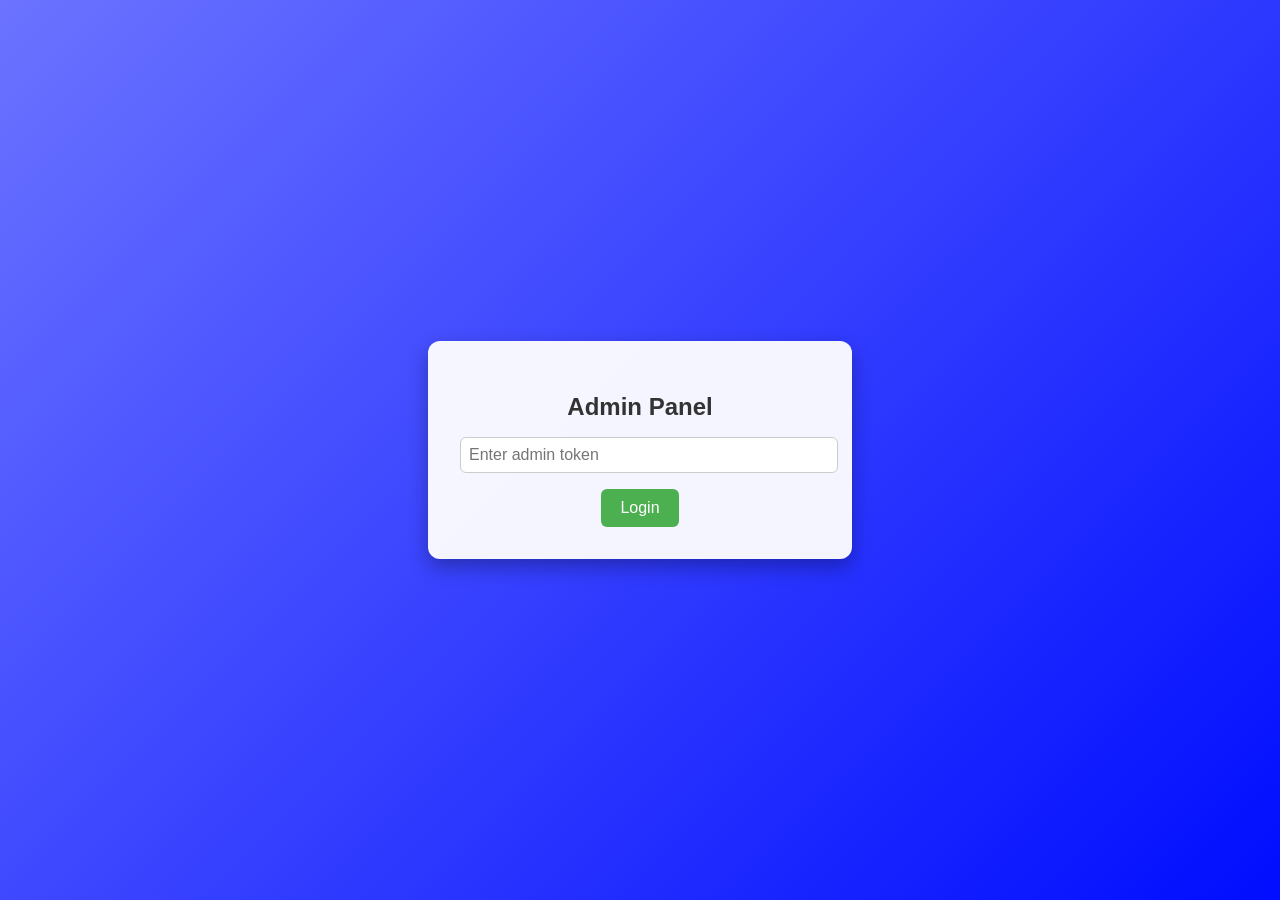
==== admin.html @ 49f11188 "Create admin.html" ====
<!DOCTYPE html>
<html lang="en">
<head>
<meta charset="UTF-8">
<title>Admin Panel</title>
<style>
  body {
    font-family: 'Segoe UI', Tahoma, Geneva, Verdana, sans-serif;
    background: linear-gradient(135deg, #6b73ff 0%, #000dff 100%);
    display: flex; justify-content: center; align-items: center; height: 100vh; margin: 0;
    color: #fff;
  }
  .container {
    background: rgba(255,255,255,0.95); color: #333; border-radius: 12px;
    padding: 2rem; box-shadow: 0 8px 20px rgba(0,0,0,0.3); width: 360px; text-align: center;
  }
  h2 { margin-bottom: 1rem; }
  input[type="password"] {
    width: 100%; padding: 0.5rem; margin-bottom: 1rem; border-radius: 6px;
    border: 1px solid #ccc; font-size: 1rem;
  }
  button {
    padding: 0.6rem 1.2rem; border: none; border-radius: 6px; font-size: 1rem;
    background: #4caf50; color: white; cursor: pointer; transition: 0.2s;
  }
  button:hover { background: #45a049; }
  button:disabled { background: #aaa; cursor: not-allowed; }
  #status { margin-top: 1rem; font-weight: bold; }
</style>
</head>
<body>
<div class="container">
  <h2>Admin Panel</h2>
  <div id="loginDiv">
    <input type="password" id="tokenInput" placeholder="Enter admin token" />
    <button id="loginBtn">Login</button>
  </div>
  <div id="panel" style="display:none;">
    <button id="refreshBtn">Refresh Latest Version</button>
    <div id="status"></div>
  </div>
</div>
<script>
  const loginBtn = document.getElementById('loginBtn');
  const tokenInput = document.getElementById('tokenInput');
  const loginDiv = document.getElementById('loginDiv');
  const panel = document.getElementById('panel');
  const refreshBtn = document.getElementById('refreshBtn');
  const status = document.getElementById('status');

  loginBtn.onclick = async () => {
    const token = tokenInput.value.trim();
    if (!token) return;
    try {
      const res = await fetch(`/admin/verify?token=${encodeURIComponent(token)}`);
      const data = await res.json();
      if (data.success) {
        loginDiv.style.display = 'none';
        panel.style.display = 'block';
        status.textContent = 'Logged in';
      } else {
        status.textContent = 'Invalid token or rate limited';
      }
    } catch {
      status.textContent = 'Error verifying token';
    }
  };

  refreshBtn.onclick = async () => {
    refreshBtn.disabled = true;
    status.textContent = 'Refreshing...';
    try {
      const res = await fetch(`/admin/refresh?token=${encodeURIComponent(tokenInput.value.trim())}`);
      const text = await res.text();
      status.textContent = text;
    } catch {
      status.textContent = 'Error refreshing';
    }
    refreshBtn.disabled = false;
  };
</script>
</body>
</html>
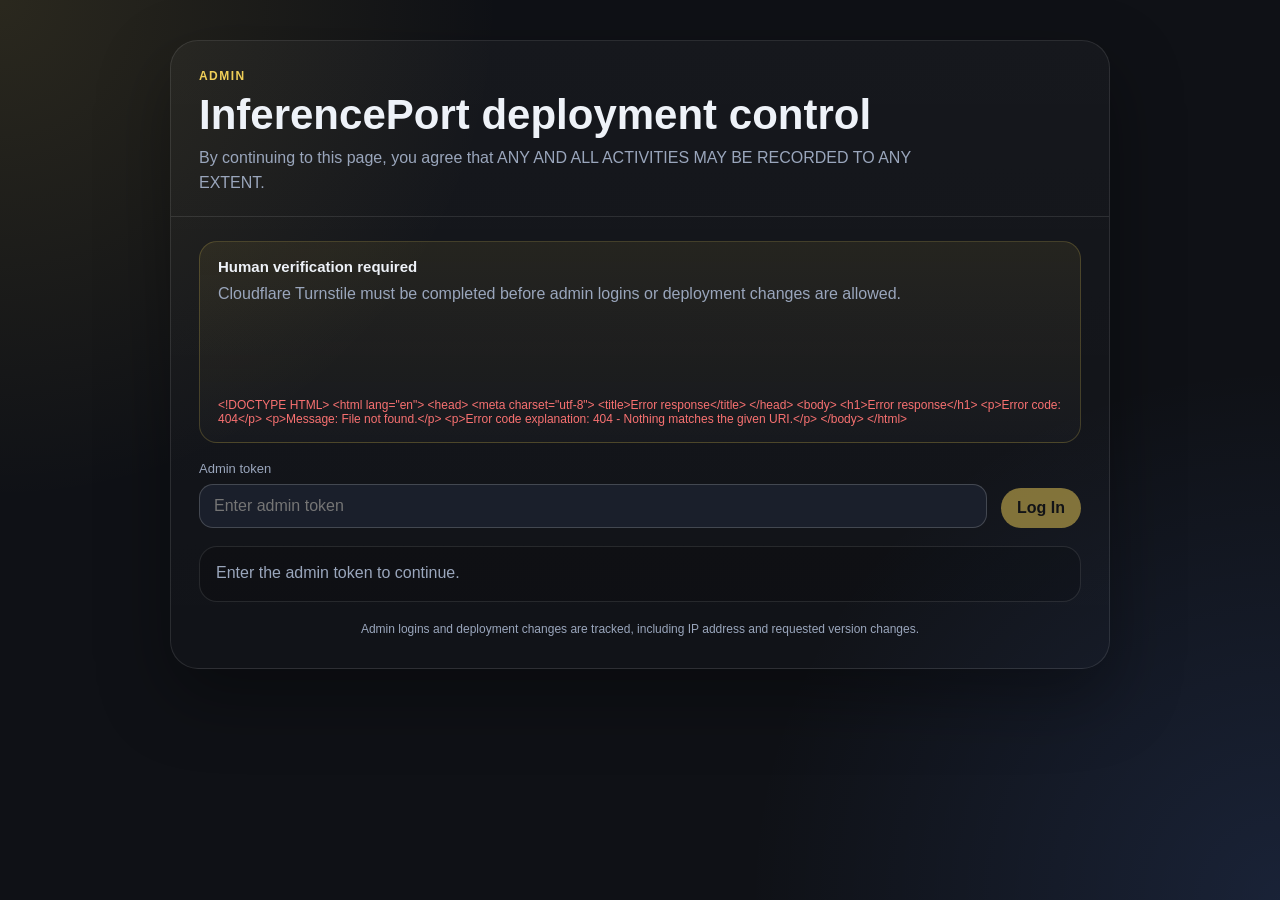
==== commit 459bf9d9: "Add App option in feedback" ====
--- a/admin.html
+++ b/admin.html
@@ -1,83 +1,1039 @@
 <!DOCTYPE html>
 <html lang="en">
 <head>
-<meta charset="UTF-8">
-<title>Admin Panel</title>
+<meta charset="UTF-8" />
+<meta name="viewport" content="width=device-width, initial-scale=1.0" />
+<title>InferencePort Admin</title>
+<link rel="preconnect" href="https://challenges.cloudflare.com" />
+<script>
+  window.__adminTurnstileReady = false;
+  window.adminTurnstileApiLoaded = function () {
+    window.__adminTurnstileReady = true;
+    if (typeof window.__adminTurnstileBoot === 'function') {
+      window.__adminTurnstileBoot();
+    }
+  };
+</script>
+<script src="https://challenges.cloudflare.com/turnstile/v0/api.js?onload=adminTurnstileApiLoaded&render=explicit" async defer></script>
 <style>
+  :root {
+    color-scheme: dark;
+    --bg: #0f1116;
+    --panel: rgba(20, 24, 32, 0.9);
+    --panel-2: rgba(28, 34, 46, 0.88);
+    --border: rgba(255,255,255,0.1);
+    --border-strong: rgba(255,255,255,0.18);
+    --text: #eef2f8;
+    --muted: #9aa6bc;
+    --accent: #f0cf58;
+    --danger: #f87171;
+    --success: #34d399;
+    --shadow: 0 28px 70px rgba(0,0,0,0.35);
+  }
+
+  * { box-sizing: border-box; }
+  * { scrollbar-width: thin; scrollbar-color: rgba(255,255,255,0.18) transparent; }
+  *::-webkit-scrollbar { width: 10px; height: 10px; }
+  *::-webkit-scrollbar-track { background: transparent; }
+  *::-webkit-scrollbar-thumb { border: 2px solid transparent; border-radius: 999px; background: rgba(255,255,255,0.18); background-clip: padding-box; }
+  *::-webkit-scrollbar-thumb:hover { background: rgba(255,255,255,0.28); background-clip: padding-box; }
+
   body {
-    font-family: 'Segoe UI', Tahoma, Geneva, Verdana, sans-serif;
-    background: linear-gradient(135deg, #6b73ff 0%, #000dff 100%);
-    display: flex; justify-content: center; align-items: center; height: 100vh; margin: 0;
-    color: #fff;
-  }
-  .container {
-    background: rgba(255,255,255,0.95); color: #333; border-radius: 12px;
-    padding: 2rem; box-shadow: 0 8px 20px rgba(0,0,0,0.3); width: 360px; text-align: center;
-  }
-  h2 { margin-bottom: 1rem; }
-  input[type="password"] {
-    width: 100%; padding: 0.5rem; margin-bottom: 1rem; border-radius: 6px;
-    border: 1px solid #ccc; font-size: 1rem;
-  }
+    margin: 0;
+    min-height: 100vh;
+    font-family: "Geist", "Segoe UI", sans-serif;
+    background:
+      radial-gradient(circle at top left, rgba(240,207,88,0.12), transparent 32%),
+      radial-gradient(circle at bottom right, rgba(89,140,255,0.14), transparent 34%),
+      var(--bg);
+    color: var(--text);
+  }
+
+  .page { max-width: 980px; margin: 0 auto; padding: 40px 20px 32px; }
+
+  .shell {
+    border: 1px solid var(--border);
+    border-radius: 28px;
+    background: linear-gradient(180deg, rgba(255,255,255,0.03), rgba(255,255,255,0.01));
+    box-shadow: var(--shadow);
+    overflow: hidden;
+  }
+
+  .hero { padding: 28px 28px 20px; border-bottom: 1px solid var(--border); }
+  .eyebrow { font-size: 12px; font-weight: 700; letter-spacing: 0.12em; text-transform: uppercase; color: var(--accent); }
+  h1 { margin: 10px 0 8px; font-size: clamp(30px, 4vw, 42px); line-height: 1.04; }
+  .hero p { margin: 0; max-width: 720px; color: var(--muted); line-height: 1.6; }
+
+  .content { padding: 24px 28px 28px; }
+
+  /* Tabs */
+  .tab-bar {
+    display: flex;
+    gap: 4px;
+    margin-bottom: 22px;
+    padding: 4px;
+    background: rgba(0,0,0,0.2);
+    border-radius: 16px;
+    border: 1px solid var(--border);
+    width: fit-content;
+  }
+
+  .tab-btn {
+    padding: 8px 20px;
+    border-radius: 12px;
+    border: 0;
+    background: transparent;
+    color: var(--muted);
+    font: inherit;
+    font-size: 13px;
+    font-weight: 600;
+    cursor: pointer;
+    transition: all 180ms ease;
+  }
+
+  .tab-btn:hover { color: var(--text); background: rgba(255,255,255,0.05); transform: none; }
+  .tab-btn.active { background: rgba(255,255,255,0.09); color: var(--text); }
+  .tab-btn .tab-badge {
+    display: inline-block;
+    margin-left: 6px;
+    padding: 1px 7px;
+    border-radius: 999px;
+    background: rgba(240,207,88,0.15);
+    color: var(--accent);
+    font-size: 11px;
+    font-weight: 700;
+  }
+
+  .tab-panel { display: none; }
+  .tab-panel.active { display: block; }
+
+  /* Login */
+  .login-row, .action-row, .status-grid { display: grid; gap: 14px; }
+  .login-row { grid-template-columns: 1fr auto; align-items: end; }
+  .status-grid { grid-template-columns: repeat(auto-fit, minmax(180px, 1fr)); margin-bottom: 22px; }
+
+  .card { padding: 16px 18px; border: 1px solid var(--border); border-radius: 18px; background: var(--panel); }
+  .card-label { font-size: 11px; font-weight: 700; letter-spacing: 0.08em; text-transform: uppercase; color: var(--muted); }
+  .card-value { margin-top: 8px; font-size: 14px; font-weight: 600; word-break: break-word; }
+
+  label { display: block; margin-bottom: 8px; font-size: 13px; color: var(--muted); }
+
+  input {
+    width: 100%;
+    padding: 12px 14px;
+    border-radius: 14px;
+    border: 1px solid var(--border-strong);
+    background: var(--panel-2);
+    color: var(--text);
+    font: inherit;
+  }
+
   button {
-    padding: 0.6rem 1.2rem; border: none; border-radius: 6px; font-size: 1rem;
-    background: #4caf50; color: white; cursor: pointer; transition: 0.2s;
-  }
-  button:hover { background: #45a049; }
-  button:disabled { background: #aaa; cursor: not-allowed; }
-  #status { margin-top: 1rem; font-weight: bold; }
+    border: 0;
+    border-radius: 999px;
+    padding: 11px 16px;
+    background: rgba(255,255,255,0.06);
+    color: var(--text);
+    font: inherit;
+    font-weight: 600;
+    cursor: pointer;
+    transition: transform 160ms ease, background 160ms ease, border-color 160ms ease;
+  }
+
+  button:hover { transform: translateY(-1px); background: rgba(255,255,255,0.1); }
+  button:disabled { cursor: not-allowed; opacity: 0.5; transform: none; }
+  .btn-primary { background: var(--accent); color: #111; }
+  .btn-danger { background: rgba(248,113,113,0.12); color: var(--danger); }
+  .btn-success { background: rgba(52,211,153,0.12); color: var(--success); }
+
+  .action-row { grid-template-columns: repeat(auto-fit, minmax(180px, 1fr)); margin-bottom: 18px; }
+
+  .log {
+    min-height: 84px;
+    padding: 14px 16px;
+    border-radius: 18px;
+    border: 1px solid var(--border);
+    background: rgba(0,0,0,0.16);
+    color: var(--muted);
+    white-space: pre-wrap;
+    line-height: 1.55;
+  }
+
+  .hidden { display: none !important; }
+
+  .human-gate {
+    margin-bottom: 18px;
+    padding: 16px 18px;
+    border-radius: 18px;
+    border: 1px solid rgba(240,207,88,0.2);
+    background: linear-gradient(180deg, rgba(240,207,88,0.08), rgba(255,255,255,0.02));
+  }
+  .human-gate strong { display: block; margin-bottom: 6px; font-size: 15px; }
+  .human-gate p { margin: 0 0 14px; color: var(--muted); line-height: 1.6; }
+  .turnstile-slot { min-height: 68px; }
+  .status-note { margin-top: 10px; font-size: 12px; color: var(--muted); }
+
+  .disclaimer {
+    margin-top: 18px;
+    font-size: 12px;
+    color: var(--muted);
+    line-height: 1.6;
+    text-align: center;
+  }
+
+  /* Modal */
+  .modal-overlay {
+    position: fixed;
+    inset: 0;
+    display: none;
+    align-items: center;
+    justify-content: center;
+    background: rgba(0,0,0,0.52);
+    backdrop-filter: blur(6px);
+    padding: 20px;
+  }
+  .modal-overlay.open { display: flex; }
+  .modal {
+    width: min(560px, 100%);
+    max-height: 82vh;
+    overflow-y: auto;
+    border-radius: 24px;
+    border: 1px solid var(--border);
+    background: #161a22;
+    box-shadow: var(--shadow);
+    padding: 22px;
+  }
+  .modal h2 { margin: 0 0 10px; font-size: 22px; }
+  .modal p { margin: 0 0 16px; color: var(--muted); line-height: 1.6; }
+  .commit-list { display: flex; flex-direction: column; gap: 10px; margin: 14px 0 18px; }
+  .commit-item { padding: 12px 14px; border-radius: 16px; border: 1px solid var(--border); background: var(--panel); text-align: left; }
+  .commit-item.active { border-color: rgba(240,207,88,0.55); background: rgba(240,207,88,0.1); }
+  .modal-actions { display: flex; justify-content: flex-end; gap: 10px; }
+
+  /* Feedback Tickets UI */
+  .subtab-bar {
+    display: flex;
+    gap: 4px;
+    margin-bottom: 18px;
+    border-bottom: 1px solid var(--border);
+    padding-bottom: 0;
+  }
+
+  .subtab-btn {
+    padding: 8px 18px 10px;
+    border-radius: 0;
+    border: 0;
+    border-bottom: 2px solid transparent;
+    background: transparent;
+    color: var(--muted);
+    font: inherit;
+    font-size: 13px;
+    font-weight: 600;
+    cursor: pointer;
+    transition: all 160ms ease;
+    margin-bottom: -1px;
+  }
+
+  .subtab-btn:hover { color: var(--text); background: transparent; transform: none; }
+  .subtab-btn.active { color: var(--text); border-bottom-color: var(--accent); }
+  .subtab-btn .badge {
+    display: inline-block;
+    margin-left: 6px;
+    padding: 1px 6px;
+    border-radius: 999px;
+    font-size: 10px;
+    font-weight: 700;
+  }
+  .badge-issue { background: rgba(248,113,113,0.15); color: var(--danger); }
+  .badge-improvement { background: rgba(89,140,255,0.15); color: #7ea9ff; }
+  .badge-open { background: rgba(240,207,88,0.15); color: var(--accent); }
+  .badge-resolved { background: rgba(52,211,153,0.12); color: var(--success); }
+
+  .filter-row {
+    display: flex;
+    gap: 8px;
+    margin-bottom: 14px;
+    flex-wrap: wrap;
+    align-items: center;
+  }
+
+  .filter-btn {
+    padding: 6px 14px;
+    border-radius: 999px;
+    border: 1px solid var(--border);
+    background: transparent;
+    color: var(--muted);
+    font: inherit;
+    font-size: 12px;
+    font-weight: 600;
+    cursor: pointer;
+    transition: all 160ms ease;
+  }
+
+  .filter-btn:hover { border-color: var(--border-strong); color: var(--text); transform: none; background: rgba(255,255,255,0.04); }
+  .filter-btn.active { border-color: rgba(240,207,88,0.45); color: var(--accent); background: rgba(240,207,88,0.08); }
+
+  .tickets-list { display: flex; flex-direction: column; gap: 10px; }
+
+  .ticket-card {
+    padding: 16px 18px;
+    border: 1px solid var(--border);
+    border-radius: 18px;
+    background: var(--panel);
+    transition: border-color 160ms ease;
+    cursor: pointer;
+  }
+
+  .ticket-card:hover { border-color: var(--border-strong); }
+  .ticket-card.resolved { opacity: 0.6; }
+
+  .ticket-header {
+    display: flex;
+    align-items: flex-start;
+    gap: 10px;
+    margin-bottom: 6px;
+  }
+
+  .ticket-title {
+    flex: 1;
+    font-size: 14px;
+    font-weight: 600;
+    line-height: 1.3;
+    word-break: break-word;
+  }
+
+  .ticket-meta {
+    display: flex;
+    gap: 6px;
+    flex-wrap: wrap;
+    align-items: center;
+    flex-shrink: 0;
+  }
+
+  .pill {
+    padding: 2px 8px;
+    border-radius: 999px;
+    font-size: 11px;
+    font-weight: 700;
+    text-transform: uppercase;
+    letter-spacing: 0.05em;
+  }
+
+  .pill-issue { background: rgba(248,113,113,0.15); color: var(--danger); }
+  .pill-improvement { background: rgba(89,140,255,0.15); color: #7ea9ff; }
+  .pill-production { background: rgba(240,207,88,0.12); color: var(--accent); }
+  .pill-beta { background: rgba(52,211,153,0.12); color: var(--success); }
+  .pill-app { background: rgba(168,85,247,0.15); color: #c084fc; }
+  .pill-open { background: rgba(240,207,88,0.12); color: var(--accent); }
+  .pill-resolved { background: rgba(52,211,153,0.1); color: rgba(52,211,153,0.7); }
+
+  .ticket-date { font-size: 11px; color: var(--muted); margin-top: 4px; }
+
+  .ticket-body-preview {
+    font-size: 13px;
+    color: var(--muted);
+    line-height: 1.5;
+    margin-top: 6px;
+    display: -webkit-box;
+    -webkit-line-clamp: 2;
+    -webkit-box-orient: vertical;
+    overflow: hidden;
+  }
+
+  .ticket-actions {
+    display: flex;
+    gap: 8px;
+    margin-top: 12px;
+    padding-top: 12px;
+    border-top: 1px solid var(--border);
+  }
+
+  .ticket-actions button {
+    padding: 7px 14px;
+    font-size: 12px;
+    border-radius: 999px;
+  }
+
+  .empty-state {
+    text-align: center;
+    padding: 40px 20px;
+    color: var(--muted);
+    font-size: 14px;
+  }
+
+  .empty-state .empty-icon {
+    font-size: 32px;
+    margin-bottom: 12px;
+    opacity: 0.4;
+  }
+
+  .tickets-toolbar {
+    display: flex;
+    align-items: center;
+    justify-content: space-between;
+    gap: 12px;
+    margin-bottom: 14px;
+    flex-wrap: wrap;
+  }
+
+  .ticket-count {
+    font-size: 12px;
+    color: var(--muted);
+    font-weight: 600;
+  }
+
+  /* Expanded ticket modal */
+  .ticket-full-body {
+    white-space: pre-wrap;
+    word-break: break-word;
+    font-size: 14px;
+    line-height: 1.6;
+    color: var(--muted);
+    padding: 14px;
+    border-radius: 14px;
+    border: 1px solid var(--border);
+    background: rgba(0,0,0,0.16);
+    max-height: 280px;
+    overflow-y: auto;
+    margin-bottom: 16px;
+  }
+
+  .ticket-detail-grid {
+    display: grid;
+    grid-template-columns: 1fr 1fr;
+    gap: 10px;
+    margin-bottom: 16px;
+  }
+
+  .detail-item { }
+  .detail-label { font-size: 11px; font-weight: 700; text-transform: uppercase; letter-spacing: 0.08em; color: var(--muted); margin-bottom: 4px; }
+  .detail-value { font-size: 13px; font-weight: 600; }
+
+  @media (max-width: 720px) {
+    .login-row { grid-template-columns: 1fr; }
+    .ticket-detail-grid { grid-template-columns: 1fr; }
+  }
+
+  .loading-spinner {
+    text-align: center;
+    padding: 30px;
+    color: var(--muted);
+    font-size: 13px;
+  }
 </style>
 </head>
 <body>
-<div class="container">
-  <h2>Admin Panel</h2>
-  <div id="loginDiv">
-    <input type="password" id="tokenInput" placeholder="Enter admin token" />
-    <button id="loginBtn">Login</button>
-  </div>
-  <div id="panel" style="display:none;">
-    <button id="refreshBtn">Refresh Latest Version</button>
-    <div id="status"></div>
+<div class="page">
+  <div class="shell">
+    <div class="hero">
+      <div class="eyebrow">Admin</div>
+      <h1>InferencePort deployment control</h1>
+      <p>By continuing to this page, you agree that ANY AND ALL ACTIVITIES MAY BE RECORDED TO ANY EXTENT.</p>
+    </div>
+
+    <div class="content">
+      <div id="loginView">
+        <div id="humanGate" class="human-gate">
+          <strong>Human verification required</strong>
+          <p>Cloudflare Turnstile must be completed before admin logins or deployment changes are allowed.</p>
+          <div id="turnstileHost" class="turnstile-slot"></div>
+          <div id="humanStatus" class="status-note">Preparing verification…</div>
+        </div>
+        <div class="login-row">
+          <div>
+            <label for="tokenInput">Admin token</label>
+            <input id="tokenInput" type="password" placeholder="Enter admin token" />
+          </div>
+          <button id="loginBtn" class="btn-primary">Log In</button>
+        </div>
+        <div id="loginStatus" class="log" style="margin-top:18px;min-height:56px;">Enter the admin token to continue.</div>
+      </div>
+
+      <div id="panelView" class="hidden">
+        <!-- Top-level tabs -->
+        <div class="tab-bar">
+          <button class="tab-btn active" id="tabDeployment" onclick="switchTab('deployment')">Deployment</button>
+          <button class="tab-btn" id="tabFeedback" onclick="switchTab('feedback')">
+            Feedback Tickets
+            <span class="tab-badge hidden" id="openTicketBadge">0</span>
+          </button>
+        </div>
+
+        <!-- Deployment Tab -->
+        <div id="panelDeployment" class="tab-panel active">
+          <div class="status-grid">
+            <div class="card"><div class="card-label">Environment</div><div id="envValue" class="card-value">-</div></div>
+            <div class="card"><div class="card-label">Serving</div><div id="modeValue" class="card-value">-</div></div>
+            <div class="card"><div class="card-label">Current SHA</div><div id="shaValue" class="card-value">-</div></div>
+            <div class="card"><div class="card-label">UI Source</div><div id="sourceValue" class="card-value">-</div></div>
+            <div class="card"><div class="card-label">Repo</div><div id="repoValue" class="card-value">-</div></div>
+            <div class="card"><div class="card-label">Local UI Path</div><div id="localValue" class="card-value">-</div></div>
+          </div>
+
+          <div class="action-row">
+            <button id="refreshStatusBtn">Refresh Status</button>
+            <button id="refreshLatestBtn" class="btn-primary">Use Latest Commit</button>
+            <button id="chooseCommitBtn">Choose Recent Commit</button>
+            <button id="manualShaBtn">Enter Commit SHA</button>
+            <button id="copyShaBtn">Copy Current SHA</button>
+          </div>
+
+          <div id="statusLog" class="log">Ready.</div>
+        </div>
+
+        <!-- Feedback Tickets Tab -->
+        <div id="panelFeedback" class="tab-panel">
+          <!-- Subtabs: Issues / Improvements -->
+          <div class="subtab-bar">
+            <button class="subtab-btn active" id="subtabIssues" onclick="switchSubtab('issues')">
+              Issues
+              <span class="badge badge-issue" id="issueCount">0</span>
+            </button>
+            <button class="subtab-btn" id="subtabImprovements" onclick="switchSubtab('improvements')">
+              Improvements
+              <span class="badge badge-improvement" id="improvementCount">0</span>
+            </button>
+          </div>
+
+          <!-- Issues panel -->
+          <div id="subpanelIssues">
+            <div class="tickets-toolbar">
+              <div class="filter-row">
+                <button class="filter-btn active" id="issueFilter-all" onclick="setFilter('issues','all')">All</button>
+                <button class="filter-btn" id="issueFilter-production" onclick="setFilter('issues','production')">Production</button>
+                <button class="filter-btn" id="issueFilter-beta" onclick="setFilter('issues','beta')">Beta</button>
+                <button class="filter-btn" id="issueFilter-app" onclick="setFilter('issues','app')">App</button>
+                <button class="filter-btn" id="issueFilter-open" onclick="setFilter('issues','open')">Open</button>
+                <button class="filter-btn" id="issueFilter-resolved" onclick="setFilter('issues','resolved')">Resolved</button>
+              </div>
+              <span class="ticket-count" id="issueTicketCount"></span>
+            </div>
+            <div id="issuesList" class="tickets-list"></div>
+          </div>
+
+          <!-- Improvements panel -->
+          <div id="subpanelImprovements" class="hidden">
+            <div class="tickets-toolbar">
+              <div class="filter-row">
+                <button class="filter-btn active" id="improvFilter-all" onclick="setFilter('improvements','all')">All</button>
+                <button class="filter-btn" id="improvFilter-open" onclick="setFilter('improvements','open')">Open</button>
+                <button class="filter-btn" id="improvFilter-resolved" onclick="setFilter('improvements','resolved')">Resolved</button>
+              </div>
+              <span class="ticket-count" id="improvTicketCount"></span>
+            </div>
+            <div id="improvementsList" class="tickets-list"></div>
+          </div>
+
+          <div style="margin-top:18px;">
+            <button onclick="loadFeedbackTickets()" style="font-size:13px;">Refresh Tickets</button>
+          </div>
+        </div>
+
+      </div>
+
+      <div class="disclaimer">Admin logins and deployment changes are tracked, including IP address and requested version changes.</div>
+    </div>
   </div>
 </div>
+
+<div id="modalOverlay" class="modal-overlay">
+  <div class="modal" id="modalBox"></div>
+</div>
+
 <script>
+  const hostname = window.location.hostname;
+  const requiresConfirmation = hostname === 'incognitolm-chat.hf.space';
+  const loginView = document.getElementById('loginView');
+  const panelView = document.getElementById('panelView');
+  const tokenInput = document.getElementById('tokenInput');
   const loginBtn = document.getElementById('loginBtn');
-  const tokenInput = document.getElementById('tokenInput');
-  const loginDiv = document.getElementById('loginDiv');
-  const panel = document.getElementById('panel');
-  const refreshBtn = document.getElementById('refreshBtn');
-  const status = document.getElementById('status');
-
+  const loginStatus = document.getElementById('loginStatus');
+  const statusLog = document.getElementById('statusLog');
+  const modalOverlay = document.getElementById('modalOverlay');
+  const modalBox = document.getElementById('modalBox');
+  const humanGate = document.getElementById('humanGate');
+  const humanStatus = document.getElementById('humanStatus');
+  const turnstileHost = document.getElementById('turnstileHost');
+  const actionButtons = [
+    'refreshStatusBtn','refreshLatestBtn','chooseCommitBtn','manualShaBtn','copyShaBtn',
+  ].map(id => document.getElementById(id));
+
+  let token = '';
+  let repo = 'incognitolm/InferencePort-Pages';
+  let currentSha = '';
+  let humanVerified = false;
+  let turnstileWidgetId = null;
+  let turnstileSiteKey = '';
+  let turnstileScriptReady = false;
+  let turnstileLoadTimer = null;
+
+  // Feedback state
+  let allTickets = [];
+  let issueFilter = 'all';
+  let improvFilter = 'all';
+  let currentSubtab = 'issues';
+
+  window.__adminTurnstileBoot = () => {
+    turnstileScriptReady = true;
+    if (turnstileLoadTimer) { window.clearTimeout(turnstileLoadTimer); turnstileLoadTimer = null; }
+    renderTurnstileWidget();
+  };
+  if (window.__adminTurnstileReady || window.turnstile) window.__adminTurnstileBoot();
+
+  function setStatus(message) {
+    if (loginStatus) loginStatus.textContent = message;
+    statusLog.textContent = message;
+  }
+
+  function setHumanStatus(message, isError = false) {
+    if (!humanStatus) return;
+    humanStatus.textContent = message;
+    humanStatus.style.color = isError ? 'var(--danger)' : 'var(--muted)';
+  }
+
+  function setControlsEnabled(enabled) {
+    loginBtn.disabled = !enabled;
+    actionButtons.forEach(b => { if (b) b.disabled = !enabled; });
+  }
+
+  function resetTurnstileWidget() {
+    if (!window.turnstile || turnstileWidgetId === null) return;
+    try { window.turnstile.reset(turnstileWidgetId); } catch(err) { console.warn('Unable to reset Turnstile widget', err); }
+  }
+
+  function handleTurnstileRequired(err) {
+    if (!String(err?.message || '').includes('turnstile:required')) return false;
+    humanVerified = false;
+    setControlsEnabled(false);
+    humanGate?.classList.remove('hidden');
+    setHumanStatus('Verification expired. Please complete Turnstile again.', true);
+    resetTurnstileWidget();
+    return true;
+  }
+
+  function openModal(html) {
+    modalBox.innerHTML = html;
+    modalOverlay.classList.add('open');
+  }
+
+  function closeModal() {
+    modalOverlay.classList.remove('open');
+    modalBox.innerHTML = '';
+  }
+
+  async function requestJson(url, options = {}) {
+    const res = await fetch(url, options);
+    if (!res.ok) throw new Error(await res.text());
+    return res.json();
+  }
+
+  function requireHumanVerified() {
+    if (humanVerified) return true;
+    setStatus('Complete the Cloudflare Turnstile check first.');
+    humanGate?.classList.remove('hidden');
+    return false;
+  }
+
+  async function verifyHumanToken(tokenValue) {
+    setHumanStatus('Verifying human check...');
+    try {
+      const data = await requestJson('/admin/turnstile', {
+        method: 'POST',
+        headers: { 'Content-Type': 'application/json' },
+        body: JSON.stringify({ token: tokenValue }),
+      });
+      if (!data.success) throw new Error('Verification failed');
+      humanVerified = true;
+      humanGate?.classList.add('hidden');
+      setControlsEnabled(true);
+      setStatus('Human verification complete.');
+    } catch (err) {
+      humanVerified = false;
+      setControlsEnabled(false);
+      setHumanStatus(err.message || 'Unable to verify human check', true);
+      resetTurnstileWidget();
+    }
+  }
+
+  function renderTurnstileWidget() {
+    if (!turnstileHost || !turnstileSiteKey || !turnstileScriptReady || !window.turnstile || turnstileWidgetId !== null) return;
+    turnstileWidgetId = window.turnstile.render(turnstileHost, {
+      sitekey: turnstileSiteKey,
+      callback: verifyHumanToken,
+      appearance: 'always',
+      theme: 'dark',
+      retry: 'auto',
+      'error-callback': () => { humanVerified = false; setControlsEnabled(false); setHumanStatus('Verification failed. Please try again.', true); },
+      'expired-callback': () => { humanVerified = false; setControlsEnabled(false); setHumanStatus('Verification expired. Please complete it again.', true); resetTurnstileWidget(); },
+      'timeout-callback': () => { humanVerified = false; setControlsEnabled(false); setHumanStatus('Verification timed out. Please try again.', true); resetTurnstileWidget(); },
+    });
+    setHumanStatus('Complete the check above to unlock admin actions.');
+  }
+
+  async function initHumanVerification() {
+    setControlsEnabled(false);
+    if (turnstileLoadTimer) window.clearTimeout(turnstileLoadTimer);
+    turnstileLoadTimer = window.setTimeout(() => {
+      if (!turnstileScriptReady && !humanVerified) {
+        setHumanStatus('Cloudflare Turnstile did not load. Check blockers or refresh the page.', true);
+      }
+    }, 8000);
+    try {
+      const data = await requestJson('/admin/config');
+      turnstileSiteKey = data.siteKey || '';
+      if (data.verified) {
+        humanVerified = true;
+        humanGate?.classList.add('hidden');
+        setControlsEnabled(true);
+        if (turnstileLoadTimer) { window.clearTimeout(turnstileLoadTimer); turnstileLoadTimer = null; }
+        setStatus('Human verification already active.');
+        return;
+      }
+      if (!turnstileSiteKey) {
+        if (turnstileLoadTimer) { window.clearTimeout(turnstileLoadTimer); turnstileLoadTimer = null; }
+        setHumanStatus('Turnstile is not configured on this server.', true);
+        return;
+      }
+      renderTurnstileWidget();
+    } catch (err) {
+      if (turnstileLoadTimer) { window.clearTimeout(turnstileLoadTimer); turnstileLoadTimer = null; }
+      setHumanStatus(err.message || 'Unable to load verification', true);
+    }
+  }
+
+  async function loadStatus() {
+    const data = await requestJson(`/admin/status?token=${encodeURIComponent(token)}`);
+    repo = data.repo || repo;
+    currentSha = data.currentSha || '';
+    document.getElementById('envValue').textContent = data.publicUrl || hostname;
+    document.getElementById('modeValue').textContent = data.servingMode || '-';
+    document.getElementById('shaValue').textContent = currentSha || 'Unknown';
+    document.getElementById('sourceValue').textContent = data.uiSource || '-';
+    document.getElementById('repoValue').textContent = data.repo || repo;
+    document.getElementById('localValue').textContent = data.localUiDir || 'CDN only';
+  }
+
+  async function applyRefresh(sha = '') {
+    setStatus(sha ? `Setting commit ${sha}...` : 'Refreshing latest commit...');
+    const url = sha
+      ? `/admin/refresh?token=${encodeURIComponent(token)}&sha=${encodeURIComponent(sha)}`
+      : `/admin/refresh?token=${encodeURIComponent(token)}`;
+    const res = await fetch(url);
+    const text = await res.text();
+    if (!res.ok) throw new Error(text);
+    setStatus(text);
+    await loadStatus();
+  }
+
+  function confirmThenRun(title, body, fn) {
+    const run = async () => {
+      try { await fn(); } catch (err) {
+        if (handleTurnstileRequired(err)) return;
+        setStatus(err.message || 'Action failed');
+      }
+    };
+    if (!requiresConfirmation) return run();
+    openModal(`
+      <h2>${title}</h2>
+      <p>${body}</p>
+      <div class="modal-actions">
+        <button id="modalCancel">Cancel</button>
+        <button id="modalConfirm" class="btn-primary">Confirm</button>
+      </div>
+    `);
+    document.getElementById('modalCancel').onclick = closeModal;
+    document.getElementById('modalConfirm').onclick = async () => { closeModal(); await run(); };
+  }
+
+  function openManualShaModal() {
+    openModal(`
+      <h2>Enter commit SHA</h2>
+      <p>Paste a full or short commit SHA to pin the UI.</p>
+      <label for="manualShaInput">Commit SHA</label>
+      <input id="manualShaInput" value="${currentSha}" placeholder="abc1234" />
+      <div class="modal-actions" style="margin-top:18px;">
+        <button id="manualCancel">Cancel</button>
+        <button id="manualApply" class="btn-primary">Apply</button>
+      </div>
+    `);
+    document.getElementById('manualCancel').onclick = closeModal;
+    document.getElementById('manualApply').onclick = async () => {
+      const sha = document.getElementById('manualShaInput').value.trim();
+      if (!sha) return;
+      closeModal();
+      await confirmThenRun('Apply commit SHA', `Switch to ${sha}?`, () => applyRefresh(sha));
+    };
+  }
+
+  async function openCommitPicker() {
+    setStatus('Loading recent commits...');
+    const commits = await requestJson(`https://api.github.com/repos/${repo}/commits?per_page=12`);
+    let selectedSha = commits[0]?.sha || '';
+    openModal(`
+      <h2>Choose recent commit</h2>
+      <p>Select a recent commit from ${repo}.</p>
+      <div class="commit-list">
+        ${commits.map((c, i) => `
+          <button class="commit-item${i === 0 ? ' active' : ''}" data-sha="${c.sha}">
+            <div><strong>${c.sha.slice(0, 7)}</strong></div>
+            <div style="margin-top:6px;color:var(--muted);font-weight:500;">${c.commit.message.split('\n')[0]}</div>
+          </button>
+        `).join('')}
+      </div>
+      <div class="modal-actions">
+        <button id="commitCancel">Cancel</button>
+        <button id="commitApply" class="btn-primary">Apply</button>
+      </div>
+    `);
+    document.querySelectorAll('.commit-item').forEach(el => {
+      el.onclick = () => {
+        selectedSha = el.dataset.sha;
+        document.querySelector('.commit-item.active')?.classList.remove('active');
+        el.classList.add('active');
+      };
+    });
+    document.getElementById('commitCancel').onclick = closeModal;
+    document.getElementById('commitApply').onclick = async () => {
+      closeModal();
+      await confirmThenRun('Apply selected commit', `Switch to ${selectedSha.slice(0, 7)}?`, () => applyRefresh(selectedSha));
+    };
+  }
+
+  // --- Tab switching ---
+  function switchTab(tab) {
+    document.getElementById('tabDeployment').classList.toggle('active', tab === 'deployment');
+    document.getElementById('tabFeedback').classList.toggle('active', tab === 'feedback');
+    document.getElementById('panelDeployment').classList.toggle('active', tab === 'deployment');
+    document.getElementById('panelFeedback').classList.toggle('active', tab === 'feedback');
+
+    if (tab === 'feedback' && allTickets.length === 0) {
+      loadFeedbackTickets();
+    }
+  }
+
+  function switchSubtab(subtab) {
+    currentSubtab = subtab;
+    document.getElementById('subtabIssues').classList.toggle('active', subtab === 'issues');
+    document.getElementById('subtabImprovements').classList.toggle('active', subtab === 'improvements');
+    document.getElementById('subpanelIssues').classList.toggle('hidden', subtab !== 'issues');
+    document.getElementById('subpanelImprovements').classList.toggle('hidden', subtab !== 'improvements');
+  }
+
+  function setFilter(panel, value) {
+    if (panel === 'issues') {
+      issueFilter = value;
+      ['all','production','beta','app','open','resolved'].forEach(f => {
+        document.getElementById(`issueFilter-${f}`)?.classList.toggle('active', f === value);
+      });
+    } else {
+      improvFilter = value;
+      ['all','open','resolved'].forEach(f => {
+        document.getElementById(`improvFilter-${f}`)?.classList.toggle('active', f === value);
+      });
+    }
+    renderTickets();
+  }
+
+  function formatDate(iso) {
+    if (!iso) return '-';
+    return new Date(iso).toLocaleString(undefined, { month: 'short', day: 'numeric', year: 'numeric', hour: '2-digit', minute: '2-digit' });
+  }
+
+  function escapeHtml(str) {
+    return String(str || '').replace(/&/g,'&amp;').replace(/</g,'&lt;').replace(/>/g,'&gt;').replace(/"/g,'&quot;');
+  }
+
+  function renderTickets() {
+    const issues = allTickets.filter(t => t.type === 'issue');
+    const improvements = allTickets.filter(t => t.type === 'improvement');
+    const openIssues = issues.filter(t => t.status === 'open').length;
+    const openImprovements = improvements.filter(t => t.status === 'open').length;
+    const totalOpen = openIssues + openImprovements;
+
+    document.getElementById('issueCount').textContent = issues.length;
+    document.getElementById('improvementCount').textContent = improvements.length;
+
+    const badge = document.getElementById('openTicketBadge');
+    badge.textContent = totalOpen;
+    badge.classList.toggle('hidden', totalOpen === 0);
+
+    // Filter issues
+    let filteredIssues = issues;
+    if (issueFilter === 'production') filteredIssues = issues.filter(t => t.environment === 'production');
+    else if (issueFilter === 'beta') filteredIssues = issues.filter(t => t.environment === 'beta');
+    else if (issueFilter === 'open') filteredIssues = issues.filter(t => t.status === 'open');
+    else if (issueFilter === 'resolved') filteredIssues = issues.filter(t => t.status === 'resolved');
+
+    // Filter improvements
+    let filteredImprovements = improvements;
+    if (improvFilter === 'open') filteredImprovements = improvements.filter(t => t.status === 'open');
+    else if (improvFilter === 'resolved') filteredImprovements = improvements.filter(t => t.status === 'resolved');
+
+    document.getElementById('issueTicketCount').textContent = `${filteredIssues.length} ticket${filteredIssues.length !== 1 ? 's' : ''}`;
+    document.getElementById('improvTicketCount').textContent = `${filteredImprovements.length} ticket${filteredImprovements.length !== 1 ? 's' : ''}`;
+
+    renderTicketList('issuesList', filteredIssues, true);
+    renderTicketList('improvementsList', filteredImprovements, false);
+  }
+
+  function renderTicketList(containerId, tickets, showEnv) {
+    const container = document.getElementById(containerId);
+    if (!tickets.length) {
+      container.innerHTML = `<div class="empty-state"><div class="empty-icon">✓</div>No tickets here.</div>`;
+      return;
+    }
+    container.innerHTML = tickets.slice().reverse().map(t => `
+      <div class="ticket-card${t.status === 'resolved' ? ' resolved' : ''}" id="card-${t.id}">
+        <div class="ticket-header">
+          <div class="ticket-title">${escapeHtml(t.title)}</div>
+          <div class="ticket-meta">
+            <span class="pill pill-${t.type}">${t.type === 'issue' ? 'Issue' : 'Improvement'}</span>
+            ${showEnv && t.environment ? `<span class="pill pill-${t.environment}">${t.environment}</span>` : ''}
+            <span class="pill pill-${t.status}">${t.status}</span>
+          </div>
+        </div>
+        <div class="ticket-date">Submitted ${formatDate(t.submittedAt)}${t.resolvedAt ? ` &mdash; Resolved ${formatDate(t.resolvedAt)}` : ''}</div>
+        <div class="ticket-body-preview">${escapeHtml(t.body)}</div>
+        <div class="ticket-actions">
+          <button onclick="openTicketDetail('${t.id}')" style="background:rgba(255,255,255,0.05);font-size:12px;">View Full Ticket</button>
+          ${t.status === 'open'
+            ? `<button onclick="resolveTicket('${t.id}')" class="btn-success" style="font-size:12px;">Mark Resolved</button>`
+            : `<button onclick="reopenTicket('${t.id}')" style="font-size:12px;">Reopen</button>`
+          }
+        </div>
+      </div>
+    `).join('');
+  }
+
+  function openTicketDetail(id) {
+    const t = allTickets.find(x => x.id === id);
+    if (!t) return;
+    openModal(`
+      <div style="display:flex;align-items:flex-start;gap:10px;margin-bottom:14px;flex-wrap:wrap;">
+        <h2 style="flex:1;margin:0;font-size:18px;line-height:1.3;">${escapeHtml(t.title)}</h2>
+        <div style="display:flex;gap:6px;flex-wrap:wrap;flex-shrink:0;">
+          <span class="pill pill-${t.type}">${t.type}</span>
+          ${t.environment ? `<span class="pill pill-${t.environment}">${t.environment}</span>` : ''}
+          <span class="pill pill-${t.status}">${t.status}</span>
+        </div>
+      </div>
+      <div class="ticket-detail-grid">
+        <div class="detail-item"><div class="detail-label">Submitted</div><div class="detail-value">${formatDate(t.submittedAt)}</div></div>
+        <div class="detail-item"><div class="detail-label">Resolved</div><div class="detail-value">${t.resolvedAt ? formatDate(t.resolvedAt) : '—'}</div></div>
+        <div class="detail-item"><div class="detail-label">Ticket ID</div><div class="detail-value" style="font-size:11px;font-family:monospace;">${escapeHtml(t.id)}</div></div>
+        <div class="detail-item"><div class="detail-label">Status</div><div class="detail-value">${t.status}</div></div>
+      </div>
+      <div style="font-size:11px;font-weight:700;text-transform:uppercase;letter-spacing:0.08em;color:var(--muted);margin-bottom:8px;">Description</div>
+      <div class="ticket-full-body">${escapeHtml(t.body)}</div>
+      <div class="modal-actions">
+        <button id="detailClose">Close</button>
+        ${t.status === 'open'
+          ? `<button id="detailResolve" class="btn-success">Mark Resolved</button>`
+          : `<button id="detailReopen">Reopen Ticket</button>`
+        }
+      </div>
+    `);
+    document.getElementById('detailClose').onclick = closeModal;
+    if (t.status === 'open') {
+      document.getElementById('detailResolve').onclick = () => { closeModal(); resolveTicket(id); };
+    } else {
+      document.getElementById('detailReopen').onclick = () => { closeModal(); reopenTicket(id); };
+    }
+  }
+
+  async function loadFeedbackTickets() {
+    const container = document.getElementById('issuesList');
+    container.innerHTML = `<div class="loading-spinner">Loading tickets…</div>`;
+    try {
+      const data = await requestJson(`/admin/feedback?token=${encodeURIComponent(token)}`);
+      allTickets = data.tickets || [];
+      renderTickets();
+    } catch (err) {
+      if (handleTurnstileRequired(err)) return;
+      container.innerHTML = `<div class="empty-state" style="color:var(--danger);">Failed to load tickets: ${escapeHtml(err.message)}</div>`;
+    }
+  }
+
+  async function resolveTicket(id) {
+    try {
+      await requestJson(`/admin/feedback/${encodeURIComponent(id)}/resolve`, {
+        method: 'POST',
+        headers: { 'Content-Type': 'application/json' },
+        body: JSON.stringify({ token }),
+      });
+      const t = allTickets.find(x => x.id === id);
+      if (t) { t.status = 'resolved'; t.resolvedAt = new Date().toISOString(); }
+      renderTickets();
+    } catch (err) {
+      if (handleTurnstileRequired(err)) return;
+      setStatus(err.message || 'Failed to resolve ticket');
+    }
+  }
+
+  async function reopenTicket(id) {
+    try {
+      await requestJson(`/admin/feedback/${encodeURIComponent(id)}/reopen`, {
+        method: 'POST',
+        headers: { 'Content-Type': 'application/json' },
+        body: JSON.stringify({ token }),
+      });
+      const t = allTickets.find(x => x.id === id);
+      if (t) { t.status = 'open'; t.resolvedAt = null; }
+      renderTickets();
+    } catch (err) {
+      if (handleTurnstileRequired(err)) return;
+      setStatus(err.message || 'Failed to reopen ticket');
+    }
+  }
+
+  // --- Deployment button wiring ---
   loginBtn.onclick = async () => {
-    const token = tokenInput.value.trim();
+    if (!requireHumanVerified()) return;
+    token = tokenInput.value.trim();
     if (!token) return;
+    setStatus('Verifying token...');
     try {
-      const res = await fetch(`/admin/verify?token=${encodeURIComponent(token)}`);
-      const data = await res.json();
-      if (data.success) {
-        loginDiv.style.display = 'none';
-        panel.style.display = 'block';
-        status.textContent = 'Logged in';
-      } else {
-        status.textContent = 'Invalid token or rate limited';
-      }
-    } catch {
-      status.textContent = 'Error verifying token';
+      const data = await requestJson(`/admin/verify?token=${encodeURIComponent(token)}`);
+      if (!data.success) throw new Error('Invalid token or rate limited');
+      loginView.classList.add('hidden');
+      panelView.classList.remove('hidden');
+      await loadStatus();
+      setStatus('Signed in.');
+    } catch (err) {
+      if (handleTurnstileRequired(err)) return;
+      setStatus(err.message || 'Unable to verify token');
     }
   };
 
-  refreshBtn.onclick = async () => {
-    refreshBtn.disabled = true;
-    status.textContent = 'Refreshing...';
-    try {
-      const res = await fetch(`/admin/refresh?token=${encodeURIComponent(tokenInput.value.trim())}`);
-      const text = await res.text();
-      status.textContent = text;
-    } catch {
-      status.textContent = 'Error refreshing';
-    }
-    refreshBtn.disabled = false;
+  document.getElementById('refreshLatestBtn').onclick = () => {
+    if (!requireHumanVerified()) return;
+    confirmThenRun('Use latest commit', 'Update this space to the most recent available UI commit?', () => applyRefresh());
   };
+  document.getElementById('refreshStatusBtn').onclick = () => {
+    if (!requireHumanVerified()) return;
+    loadStatus()
+      .then(() => setStatus('Status refreshed.'))
+      .catch(err => { if (handleTurnstileRequired(err)) return; setStatus(err.message || 'Unable to refresh status'); });
+  };
+  document.getElementById('chooseCommitBtn').onclick = () => {
+    if (!requireHumanVerified()) return;
+    openCommitPicker().catch(err => { if (handleTurnstileRequired(err)) return; setStatus(err.message || 'Unable to load commits'); });
+  };
+  document.getElementById('manualShaBtn').onclick = () => {
+    if (!requireHumanVerified()) return;
+    openManualShaModal();
+  };
+  document.getElementById('copyShaBtn').onclick = async () => {
+    if (!requireHumanVerified()) return;
+    if (!currentSha) return;
+    await navigator.clipboard.writeText(currentSha).catch(() => {});
+    setStatus(`Copied ${currentSha}`);
+  };
+
+  modalOverlay.onclick = e => { if (e.target === modalOverlay) closeModal(); };
+  tokenInput.addEventListener('keydown', e => { if (e.key === 'Enter') loginBtn.click(); });
+
+  initHumanVerification();
 </script>
 </body>
 </html>
